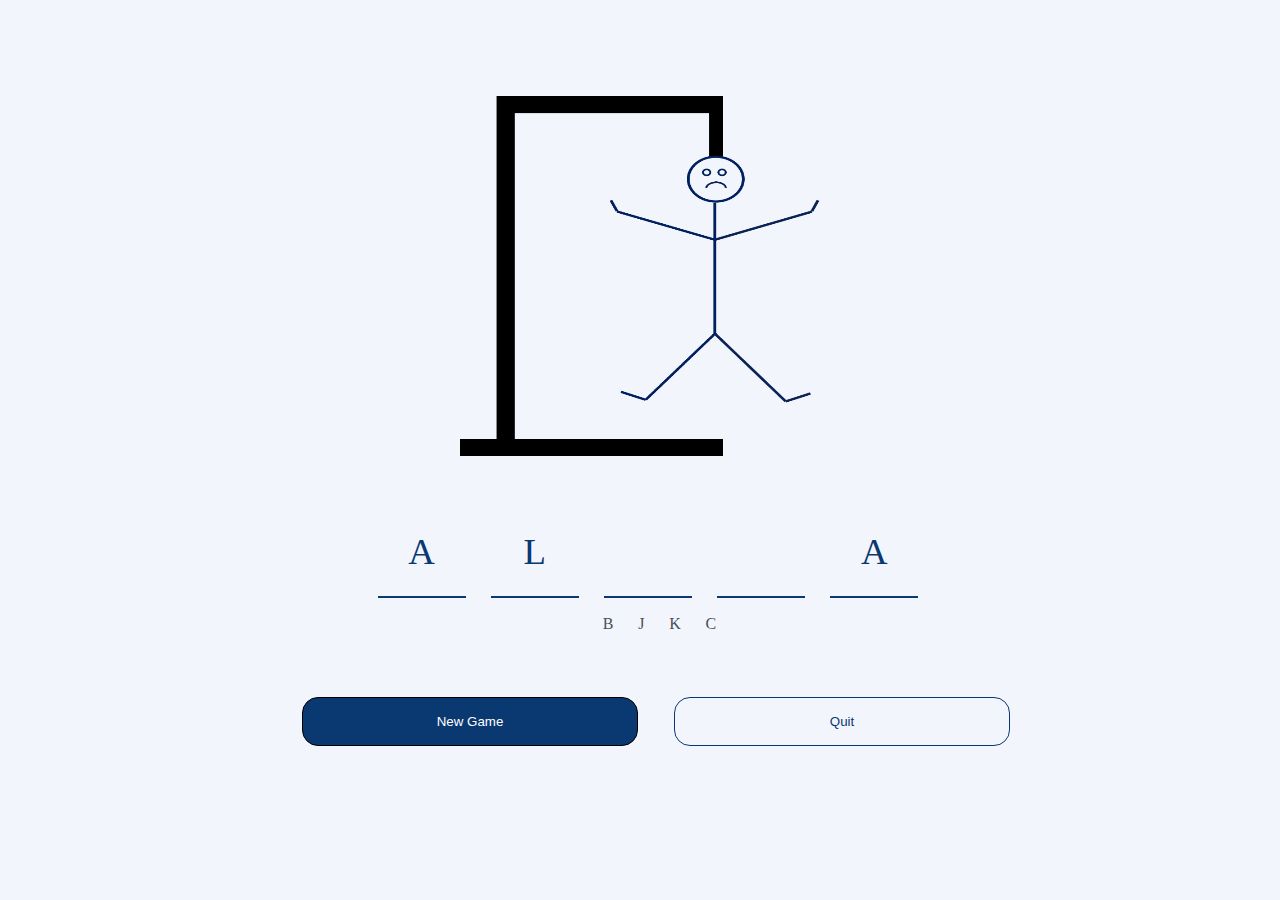
==== index.html @ dd7d25aa "Hangman basic structure created" ====
<!DOCTYPE html>
<html lang="en">
<head>
    <meta charset="UTF-8">
    <meta http-equiv="X-UA-Compatible" content="IE=edge">
    <meta name="viewport" content="width=device-width, initial-scale=1.0">
    <title>Hangman</title>
    <link rel="stylesheet" href="./style.css">
</head>
<body>
    <div class="hangman">
        <img id="man" src="./imgs/states/hm01.png" alt="Hangman">
    </div>
    <div class="header"></div>
    <div class="guessed">
        <span class="type guess">A</span>
        <span class="type guess">L</span>
        <span class="type guess"></span>
        <span class="type guess"></span>
        <span class="type guess">A</span>
    </div>
    <div class="failed">
        <span class="type fail">B</span>
        <span class="type fail">J</span>
        <span class="type fail">K</span>
        <span class="type fail">C</span>
    </div>
    <form class="buttons" action="javascript:void(0)">
        <input type="button" class="btnNewGame" value="New Game" />
        <input type="button" value="Quit" />
    </form>
    <div class="footer"></div>
</body>
</html>
---- style.css ----
body {
    background-color: #f3f5fc;
    margin: 0px;
}

html {
    font-size: 16px;
}

#man {
    max-width: 100%;
    max-height: 100%;
    width: 22.5rem;
    height: 22.5rem;
    /* border: solid 1px black; */
    background-image: #ddd;
    display: inline-block;
}

.hangman {
    width: 100vw;
    text-align: center;
    margin-top: 6rem;
    margin-bottom: 3rem;
}

.guessed {
    text-align: center;
    color: #495057;
    font-size: 2.3rem;
}

.type {
    display: inline-block;
    vertical-align: middle;
    text-align: center;
}

.guess {
    width: 5.5rem;
    height: 5.5rem;
    color: #0a3871;
    border-bottom: solid 2px #0a3871;
    margin-left: 1rem;
    line-height: 5.5rem;
}

.failed {
    text-align: center;
    margin-top: 1rem;
    color: #495057;
    margin-left: 1.13rem;
}

.fail {
    margin-left: 1.3rem;
}

[type="button"] {
    width: 21rem;
    padding: 1rem;
    border-radius: 1rem;
    border: solid 1px #0a3871;
    color: #0a3871;
    background: inherit;
    cursor: pointer;
    margin-left: 2rem;
}

.buttons {
    text-align: center;
    margin-top:4rem;
}

.btnNewGame {
    background-color: #0a3871;
    color: #fff;
    border-color: black;
}
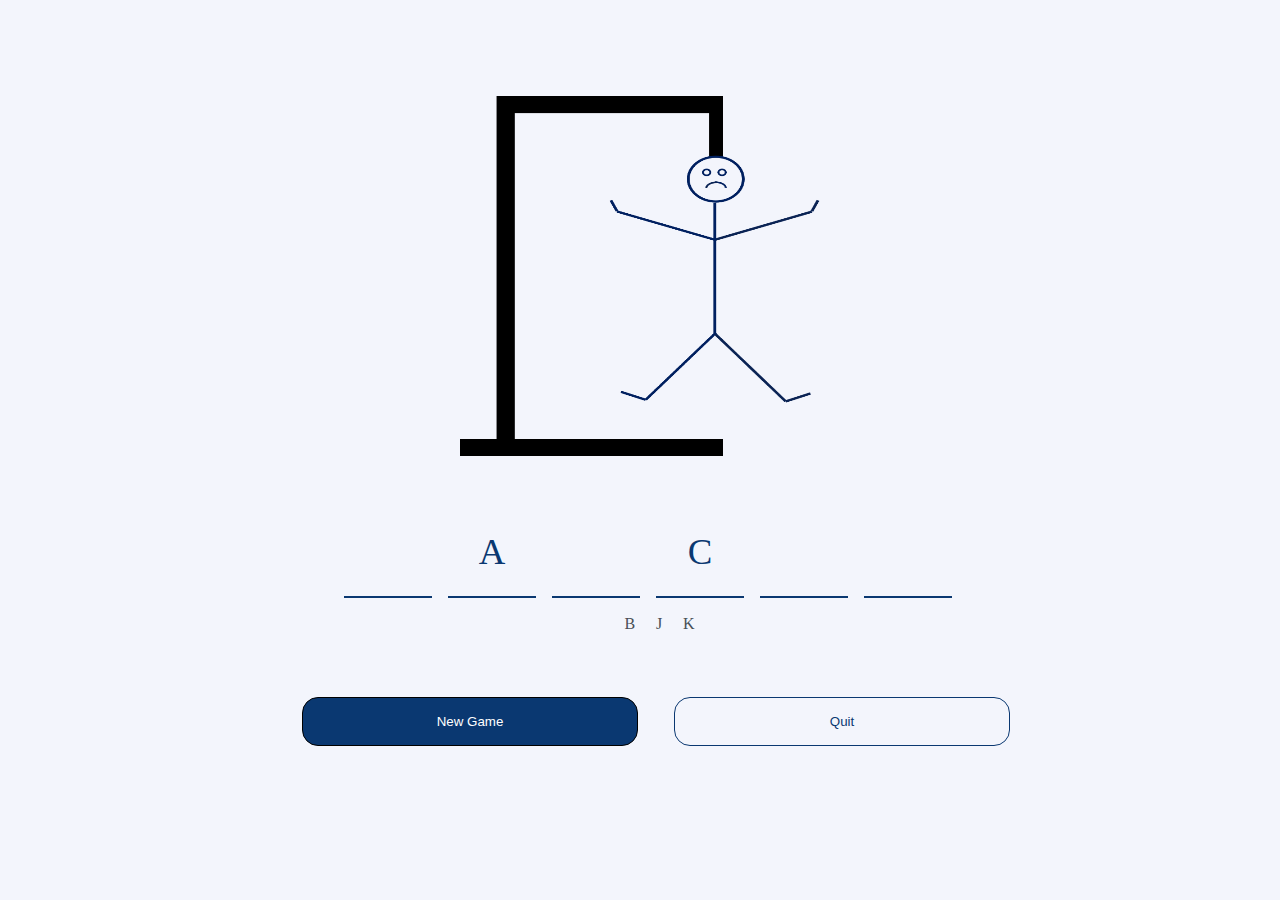
==== commit 612bf787: "first attempt to code the game actions in JS" ====
--- a/index.html
+++ b/index.html
@@ -1,34 +1,26 @@
 <!DOCTYPE html>
 <html lang="en">
-<head>
-    <meta charset="UTF-8">
-    <meta http-equiv="X-UA-Compatible" content="IE=edge">
-    <meta name="viewport" content="width=device-width, initial-scale=1.0">
-    <title>Hangman</title>
-    <link rel="stylesheet" href="./style.css">
-</head>
-<body>
-    <div class="hangman">
-        <img id="man" src="./imgs/states/hm01.png" alt="Hangman">
-    </div>
-    <div class="header"></div>
-    <div class="guessed">
-        <span class="type guess">A</span>
-        <span class="type guess">L</span>
-        <span class="type guess"></span>
-        <span class="type guess"></span>
-        <span class="type guess">A</span>
-    </div>
-    <div class="failed">
-        <span class="type fail">B</span>
-        <span class="type fail">J</span>
-        <span class="type fail">K</span>
-        <span class="type fail">C</span>
-    </div>
-    <form class="buttons" action="javascript:void(0)">
-        <input type="button" class="btnNewGame" value="New Game" />
-        <input type="button" value="Quit" />
-    </form>
-    <div class="footer"></div>
-</body>
+    <head>
+        <meta charset="UTF-8">
+        <meta http-equiv="X-UA-Compatible" content="IE=edge">
+        <meta name="viewport" content="width=device-width, initial-scale=1.0">
+        <title>Hangman</title>
+        <link rel="stylesheet" href="./style.css">
+    </head>
+    <body>
+        <div class="hangman">
+            <img id="man" alt="Hangman">
+        </div>
+        <div class="header"></div>
+        <div class="guessed"></div>
+        <div class="failed"></div>
+        <form class="buttons" action="javascript:void(0)">
+            <input type="button" class="btnNewGame" value="New Game" />
+            <input type="button" value="Quit" />
+        </form>
+        <div class="footer"></div>
+
+        <script src="./app.js"></script>
+
+    </body>
 </html>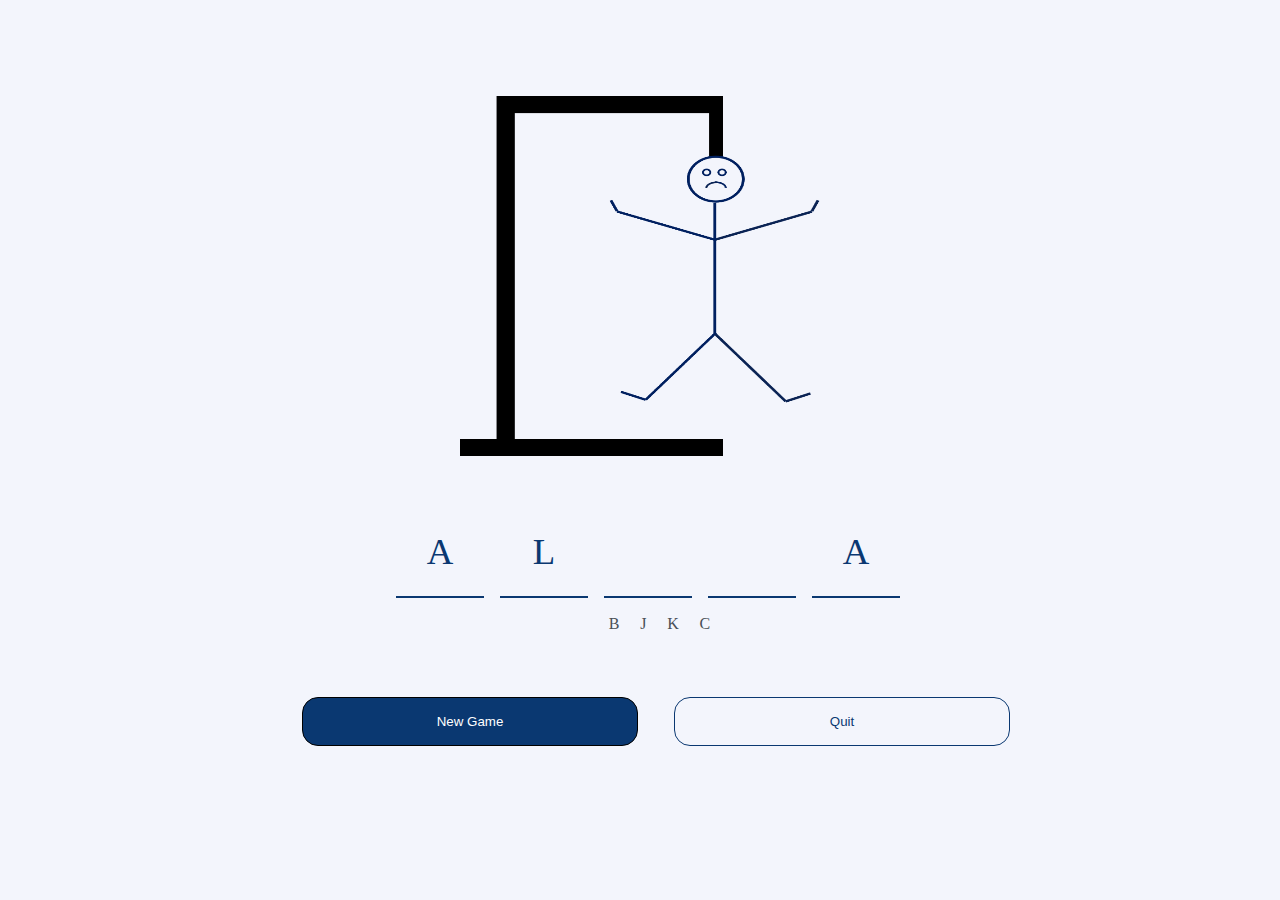
==== commit 382aad0f: "The transition function has been codified" ====
--- a/index.html
+++ b/index.html
@@ -7,11 +7,12 @@
         <title>Hangman</title>
         <link rel="stylesheet" href="./style.css">
     </head>
+
     <body>
+        <div class="header"></div>
         <div class="hangman">
             <img id="man" alt="Hangman">
         </div>
-        <div class="header"></div>
         <div class="guessed"></div>
         <div class="failed"></div>
         <form class="buttons" action="javascript:void(0)">
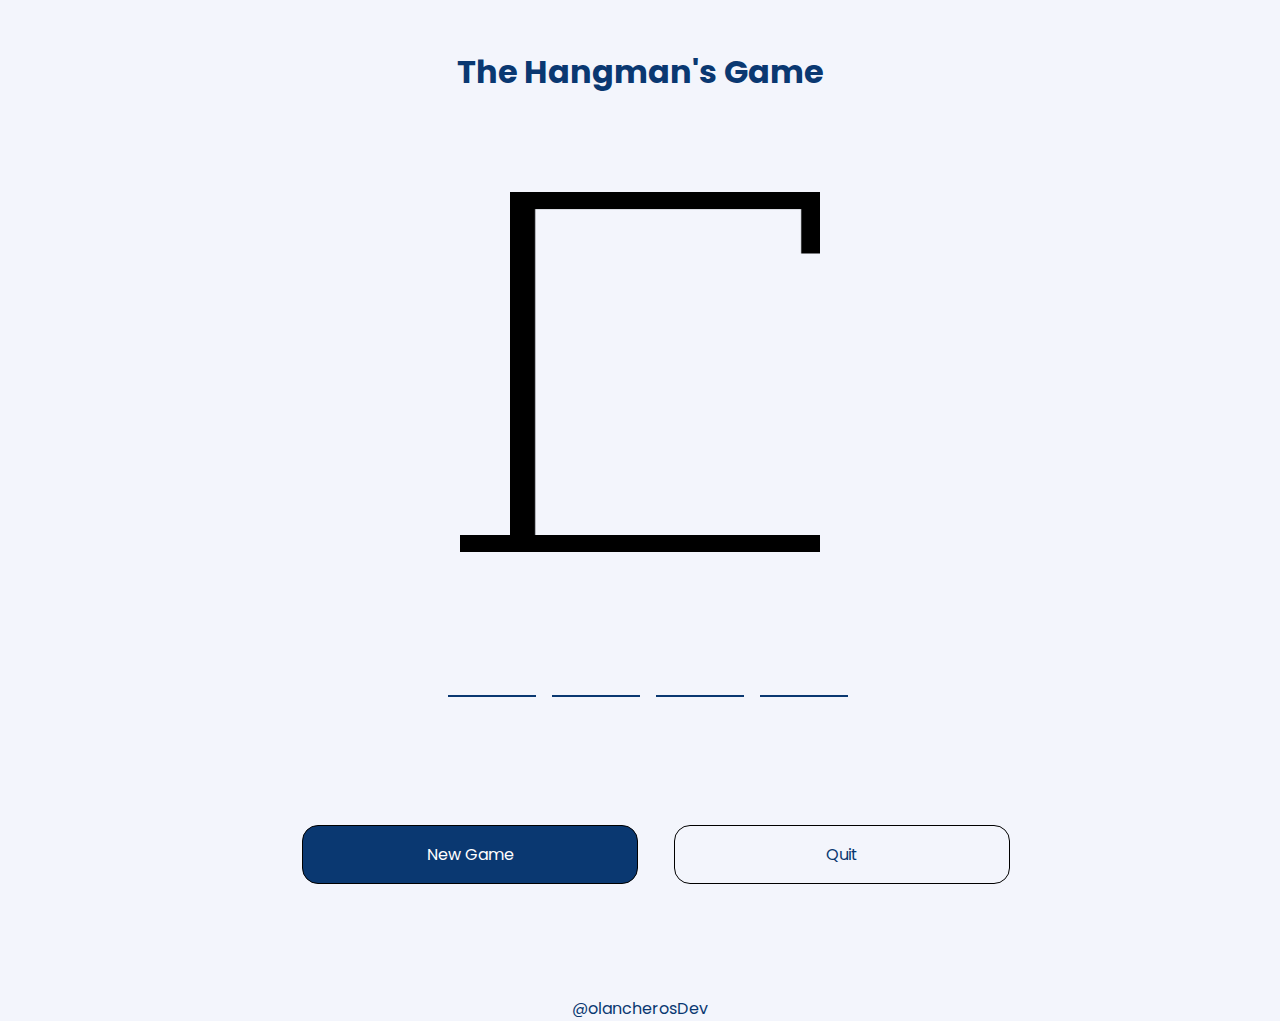
==== commit 8712d38d: "all the needed logic for the game implementation it is done." ====
--- a/index.html
+++ b/index.html
@@ -9,17 +9,23 @@
     </head>
 
     <body>
-        <div class="header"></div>
+        <div class="header">
+            <h1 class="title">The Hangman's Game</h1>
+        </div>
         <div class="hangman">
             <img id="man" alt="Hangman">
         </div>
         <div class="guessed"></div>
         <div class="failed"></div>
+
         <form class="buttons" action="javascript:void(0)">
-            <input type="button" class="btnNewGame" value="New Game" />
-            <input type="button" value="Quit" />
+            <input type="button" class="btnNewGame" value="New Game" onclick="newGame()" />
+            <input type="button" class="btnQuit" value="Quit" onclick="quitGame()" />
         </form>
-        <div class="footer"></div>
+
+        <div class="footer">
+            @olancherosDev
+        </div>
 
         <script src="./app.js"></script>
 
--- a/style.css
+++ b/style.css
@@ -1,3 +1,11 @@
+@import url('https://fonts.googleapis.com/css2?family=Poppins:wght@200;300;400;500;600;700&display=swap');
+* {
+    margin: 0;
+    padding: 0;
+    font-family: 'Poppins', sans-serif;
+}
+
+
 body {
     background-color: #f3f5fc;
     margin: 0px;
@@ -5,6 +13,12 @@
 
 html {
     font-size: 16px;
+}
+
+.title {
+    text-align: center;
+    margin-top: 3rem;
+    color: #0a3871;
 }
 
 #man {
@@ -69,11 +83,29 @@
 
 .buttons {
     text-align: center;
-    margin-top:4rem;
+    margin-top:8rem;
 }
 
 .btnNewGame {
     background-color: #0a3871;
     color: #fff;
     border-color: black;
+    font-size: 1rem;
+}
+
+.btnQuit {
+    border-color: black;
+    font-size: 1rem;
+}
+
+.btnNewGame:hover, .btnQuit:hover {
+    background-color: #323330;
+    color: white;
+    transition: 0.2s ease-in-out;
+}
+
+.footer {
+    text-align: center;
+    margin-top: 7rem;
+    color: #0a3871;
 }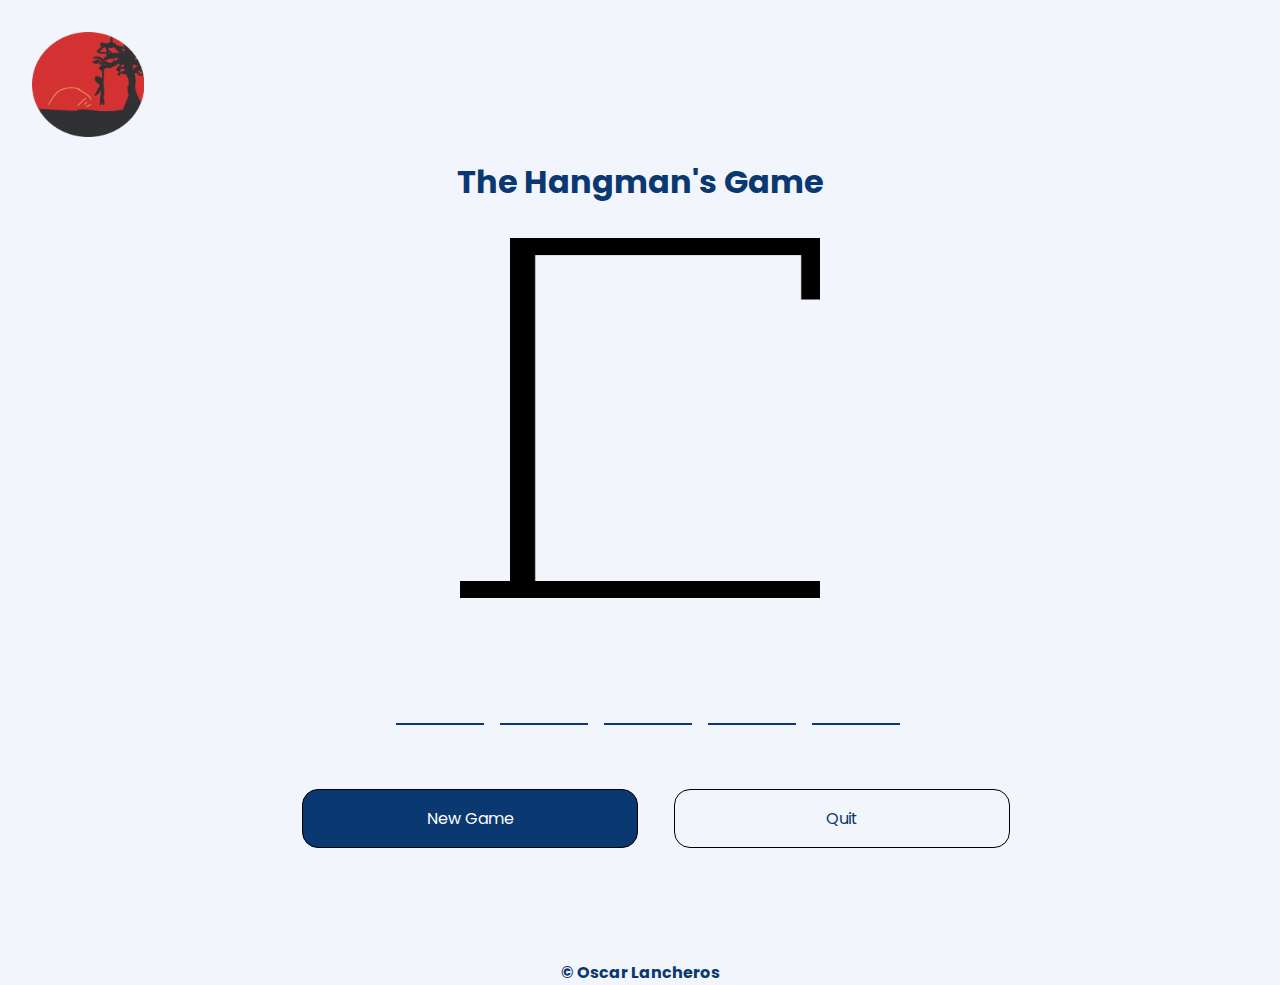
==== commit 75bcb308: "a few styles wer added" ====
--- a/index.html
+++ b/index.html
@@ -4,30 +4,36 @@
         <meta charset="UTF-8">
         <meta http-equiv="X-UA-Compatible" content="IE=edge">
         <meta name="viewport" content="width=device-width, initial-scale=1.0">
-        <title>Hangman</title>
+        <title>The Hangman's Game</title>
         <link rel="stylesheet" href="./style.css">
     </head>
 
     <body>
-        <div class="header">
-            <h1 class="title">The Hangman's Game</h1>
+        <div class="container" style="width:100%; height:100%">
+            <header>
+                <h1 class="logo"><img src="./imgs/logoHangman2Mod2.png" class="lg" alt="logo hangman"></h1>
+            </header>
+            <div class="header">
+                <h1 class="title">The Hangman's Game</h1>
+            </div>
+            <div class="hangman">
+                <img id="man" alt="Hangman">
+            </div>
+            <div class="guessed"></div>
+            <div class="failed"></div>
+
+            <form class="buttons" action="javascript:void(0)">
+                <input type="button" class="btnNewGame" value="New Game" onclick="newGame()" />
+                <input type="button" class="btnQuit" value="Quit" onclick="quitGame()" />
+            </form>
+
+            <!-- <div class="footer">
+                @olancherosDev
+            </div> -->
+            <footer>
+                <p class="footer"><a href="https://www.linkedin.com/in/oscarosvaldolancherosromero-a2b87363/">&copy Oscar Lancheros</a></p>
+            </footer>
+            <script src="./app.js"></script>
         </div>
-        <div class="hangman">
-            <img id="man" alt="Hangman">
-        </div>
-        <div class="guessed"></div>
-        <div class="failed"></div>
-
-        <form class="buttons" action="javascript:void(0)">
-            <input type="button" class="btnNewGame" value="New Game" onclick="newGame()" />
-            <input type="button" class="btnQuit" value="Quit" onclick="quitGame()" />
-        </form>
-
-        <div class="footer">
-            @olancherosDev
-        </div>
-
-        <script src="./app.js"></script>
-
     </body>
 </html>--- a/style.css
+++ b/style.css
@@ -2,6 +2,7 @@
 * {
     margin: 0;
     padding: 0;
+    box-sizing: border-box;
     font-family: 'Poppins', sans-serif;
 }
 
@@ -9,15 +10,35 @@
 body {
     background-color: #f3f5fc;
     margin: 0px;
+    min-height: 100vh;
+}
+
+.container {
+    position: absolute;
+    top: 0;
+    bottom: 0;
+    /* min-height: 100vh; */
 }
 
 html {
     font-size: 16px;
 }
 
+.lg {
+    margin-top: 2rem;
+    margin-left: 2rem;
+    width: 7rem;
+    shape-image-threshold: inherit;
+    opacity: 0.8;
+}
+
+.lg:hover {
+    opacity: 1.0;
+}
+
 .title {
     text-align: center;
-    margin-top: 3rem;
+    margin-top: 0.5rem;
     color: #0a3871;
 }
 
@@ -34,8 +55,8 @@
 .hangman {
     width: 100vw;
     text-align: center;
-    margin-top: 6rem;
-    margin-bottom: 3rem;
+    margin-top: 2rem;
+    margin-bottom: 2rem;
 }
 
 .guessed {
@@ -61,7 +82,7 @@
 
 .failed {
     text-align: center;
-    margin-top: 1rem;
+    margin-top: 0.5rem;
     color: #495057;
     margin-left: 1.13rem;
 }
@@ -83,7 +104,7 @@
 
 .buttons {
     text-align: center;
-    margin-top:8rem;
+    margin-top:4rem;
 }
 
 .btnNewGame {
@@ -104,8 +125,20 @@
     transition: 0.2s ease-in-out;
 }
 
-.footer {
+footer {
     text-align: center;
     margin-top: 7rem;
+}
+
+.footer a{
     color: #0a3871;
+    font-size: 1rem;
+    font-weight: bold;
+    text-decoration: none;
+}
+
+.footer a:hover {
+    color: #323330;
+    text-decoration: underline;
+    transition: 0.5s ease-in-out;
 }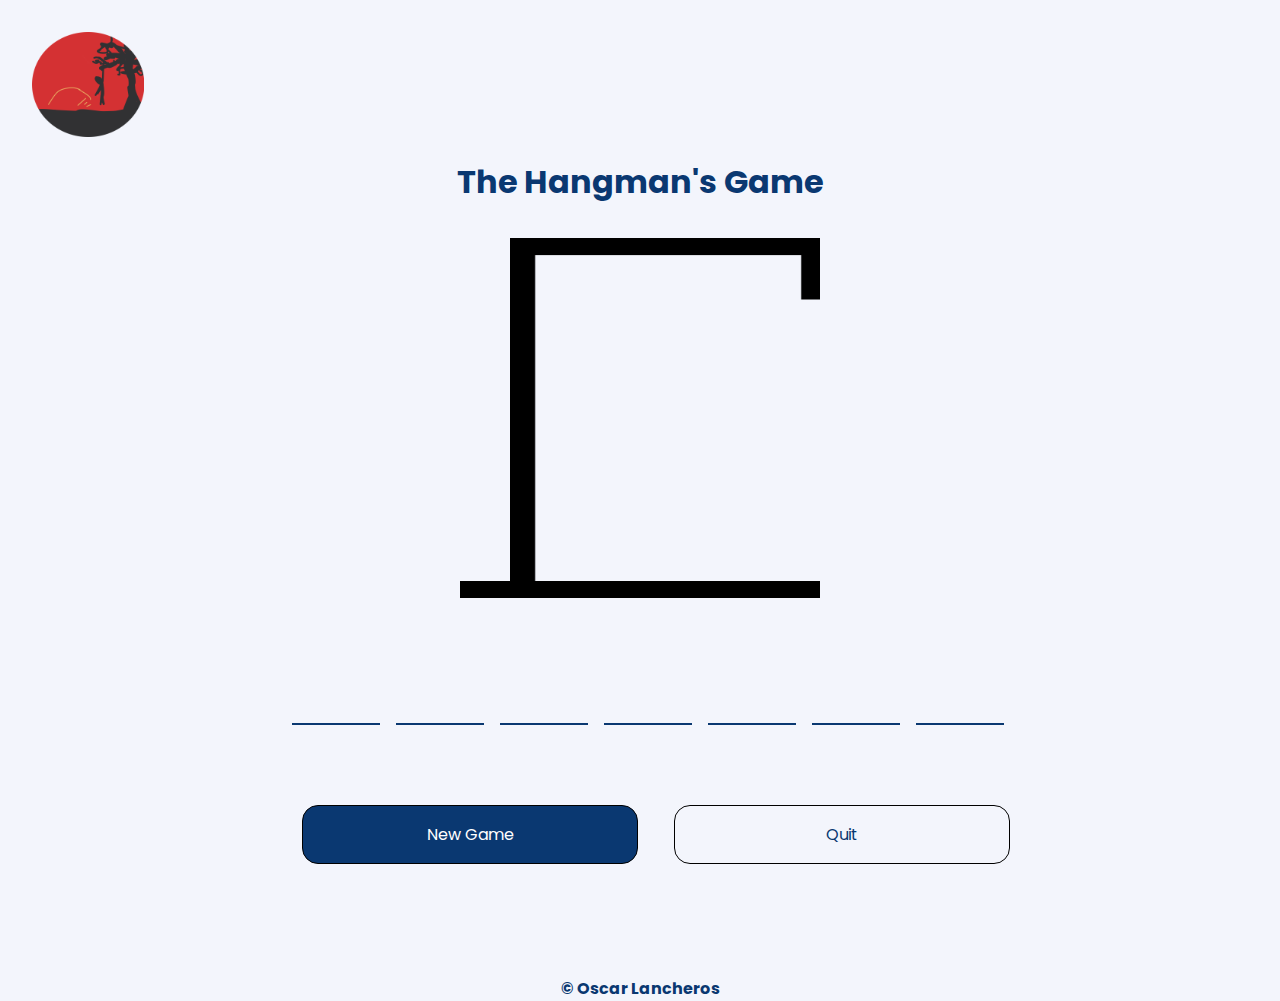
==== commit 627d803a: "alerts have been removed and now the messages are drawed on the screen" ====
--- a/index.html
+++ b/index.html
@@ -19,17 +19,15 @@
             <div class="hangman">
                 <img id="man" alt="Hangman">
             </div>
+            <p id="result"></p>
             <div class="guessed"></div>
             <div class="failed"></div>
 
             <form class="buttons" action="javascript:void(0)">
-                <input type="button" class="btnNewGame" value="New Game" onclick="newGame()" />
+                <input type="button" class="btnNewGame"  value="New Game" onclick="newGame()" />
                 <input type="button" class="btnQuit" value="Quit" onclick="quitGame()" />
             </form>
 
-            <!-- <div class="footer">
-                @olancherosDev
-            </div> -->
             <footer>
                 <p class="footer"><a href="https://www.linkedin.com/in/oscarosvaldolancherosromero-a2b87363/">&copy Oscar Lancheros</a></p>
             </footer>
--- a/style.css
+++ b/style.css
@@ -17,7 +17,6 @@
     position: absolute;
     top: 0;
     bottom: 0;
-    /* min-height: 100vh; */
 }
 
 html {
@@ -47,7 +46,6 @@
     max-height: 100%;
     width: 22.5rem;
     height: 22.5rem;
-    /* border: solid 1px black; */
     background-image: #ddd;
     display: inline-block;
 }
@@ -91,6 +89,13 @@
     margin-left: 1.3rem;
 }
 
+#result {
+    text-align: center;
+    margin-top: 2rem;
+    color: #323330;
+    font-size: 2rem;
+}
+
 [type="button"] {
     width: 21rem;
     padding: 1rem;
@@ -117,6 +122,7 @@
 .btnQuit {
     border-color: black;
     font-size: 1rem;
+    margin-top: 1rem;
 }
 
 .btnNewGame:hover, .btnQuit:hover {
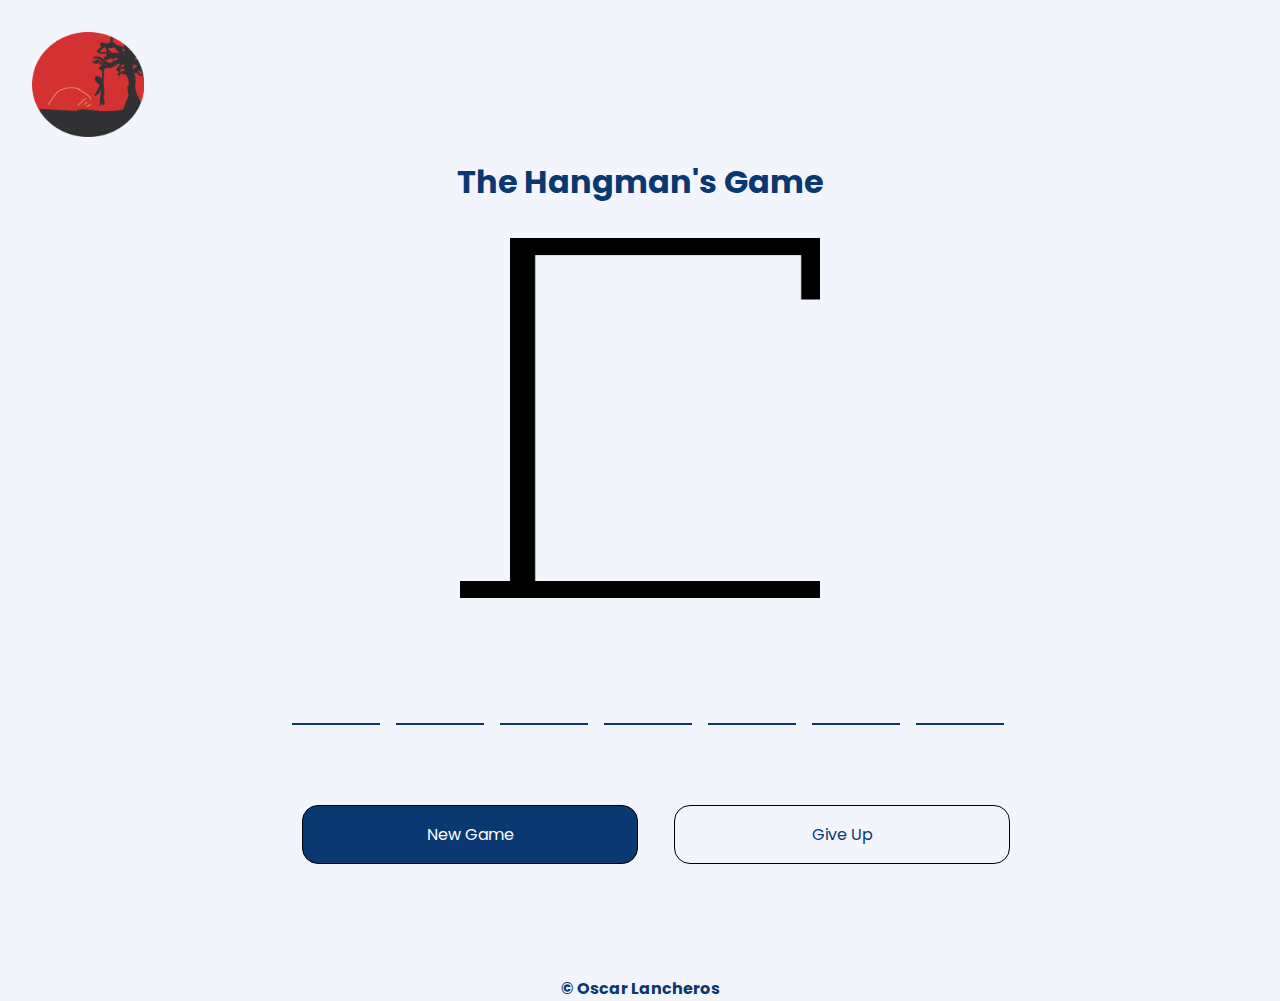
==== commit c139d702: "a few styles update were done" ====
--- a/index.html
+++ b/index.html
@@ -25,7 +25,7 @@
 
             <form class="buttons" action="javascript:void(0)">
                 <input type="button" class="btnNewGame"  value="New Game" onclick="newGame()" />
-                <input type="button" class="btnQuit" value="Quit" onclick="quitGame()" />
+                <input type="button" class="btnQuit" value="Give Up" onclick="quitGame()" />
             </form>
 
             <footer>
--- a/style.css
+++ b/style.css
@@ -39,6 +39,7 @@
     text-align: center;
     margin-top: 0.5rem;
     color: #0a3871;
+    font-size: 2rem;
 }
 
 #man {
@@ -48,6 +49,23 @@
     height: 22.5rem;
     background-image: #ddd;
     display: inline-block;
+}
+
+.initPic {
+    border-radius: 500px;
+    opacity: 0.7;
+    width: 29rem;
+}
+
+.initPic:hover {
+    opacity: 1.0;
+}
+
+.gameDesc {
+    text-align: center;
+    margin-top: 2rem;
+    color: #323330;
+    font-size:1.8rem;
 }
 
 .hangman {
@@ -131,6 +149,23 @@
     transition: 0.2s ease-in-out;
 }
 
+.btnStart {
+    width: 21rem;
+    padding: 1rem;
+    border-radius: 1rem;
+    border: solid 1px #0a3871;
+    color: #fff;
+    background: #0a3871;
+    cursor: pointer;
+    font-size: 1rem;
+}
+
+.btnStart:hover {
+    background-color: #323330;
+    color: white;
+    transition: 0.2s ease-in-out;
+}
+
 footer {
     text-align: center;
     margin-top: 7rem;
